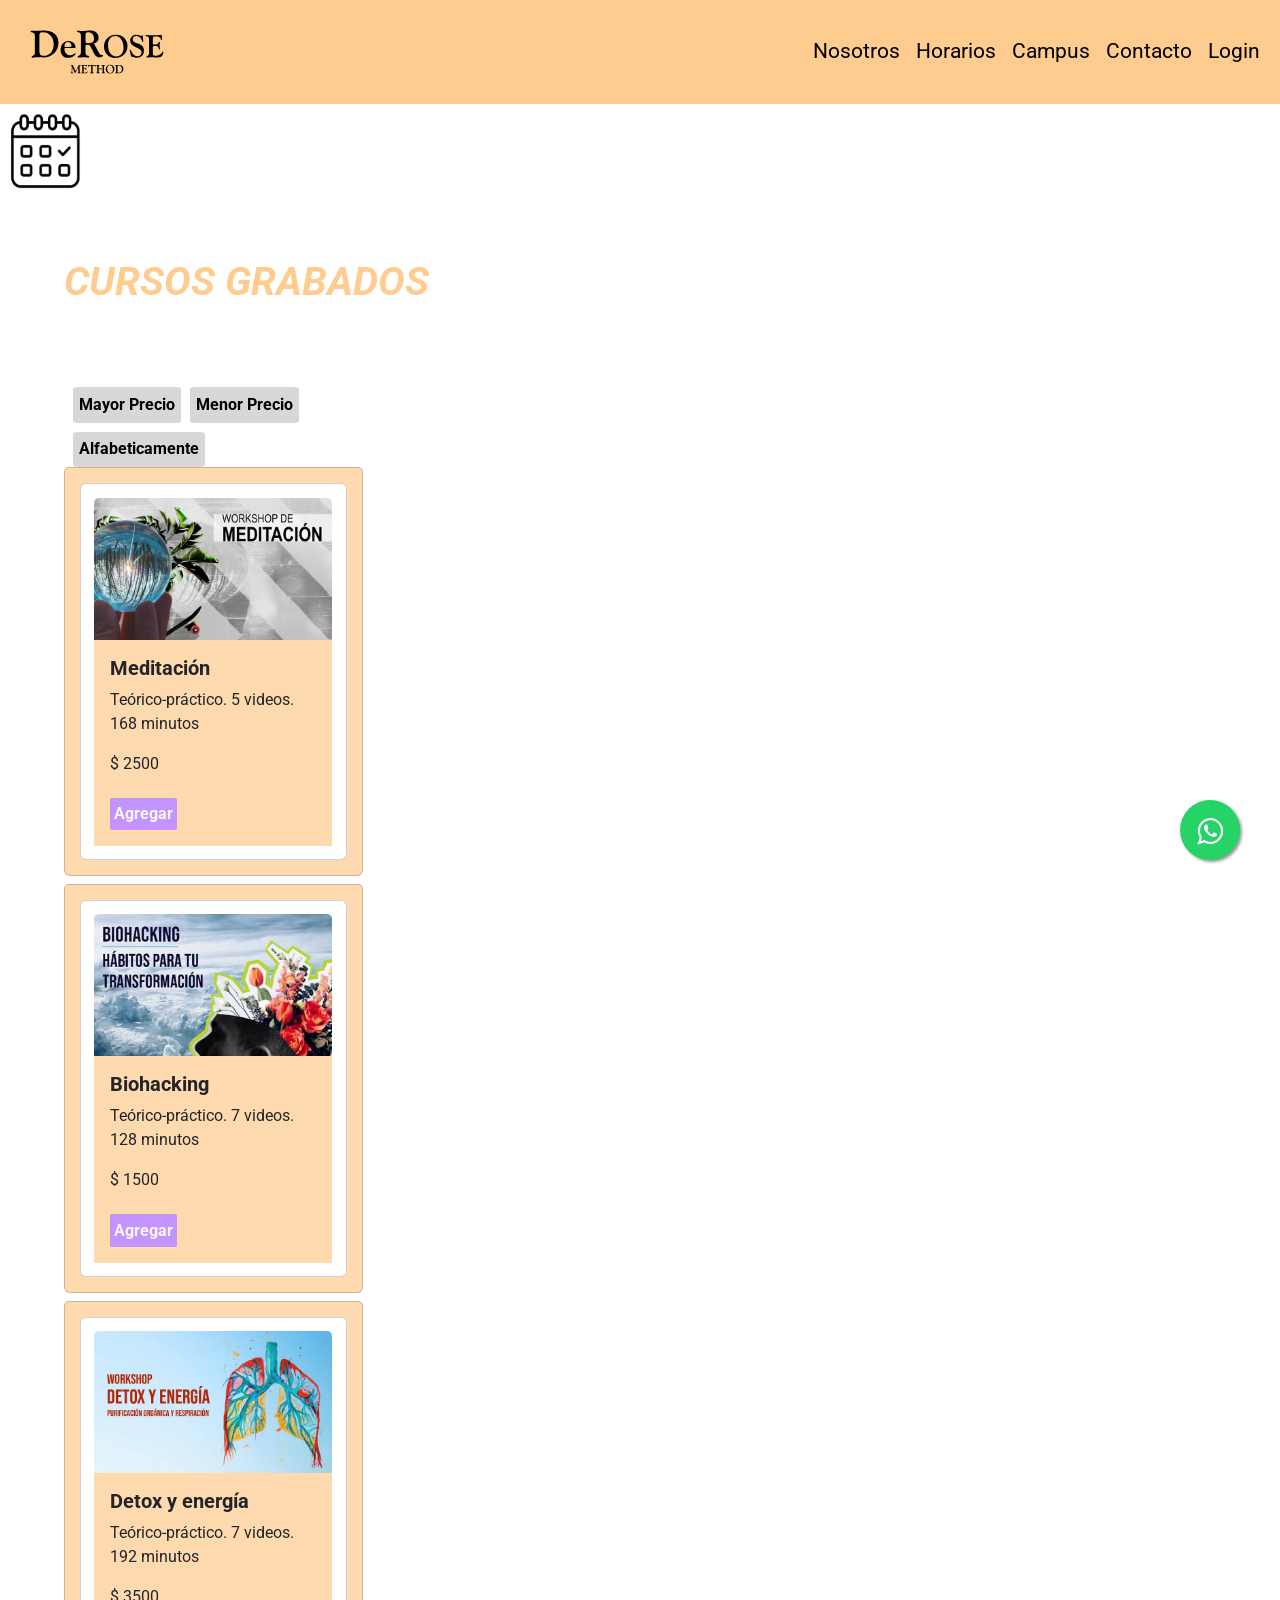
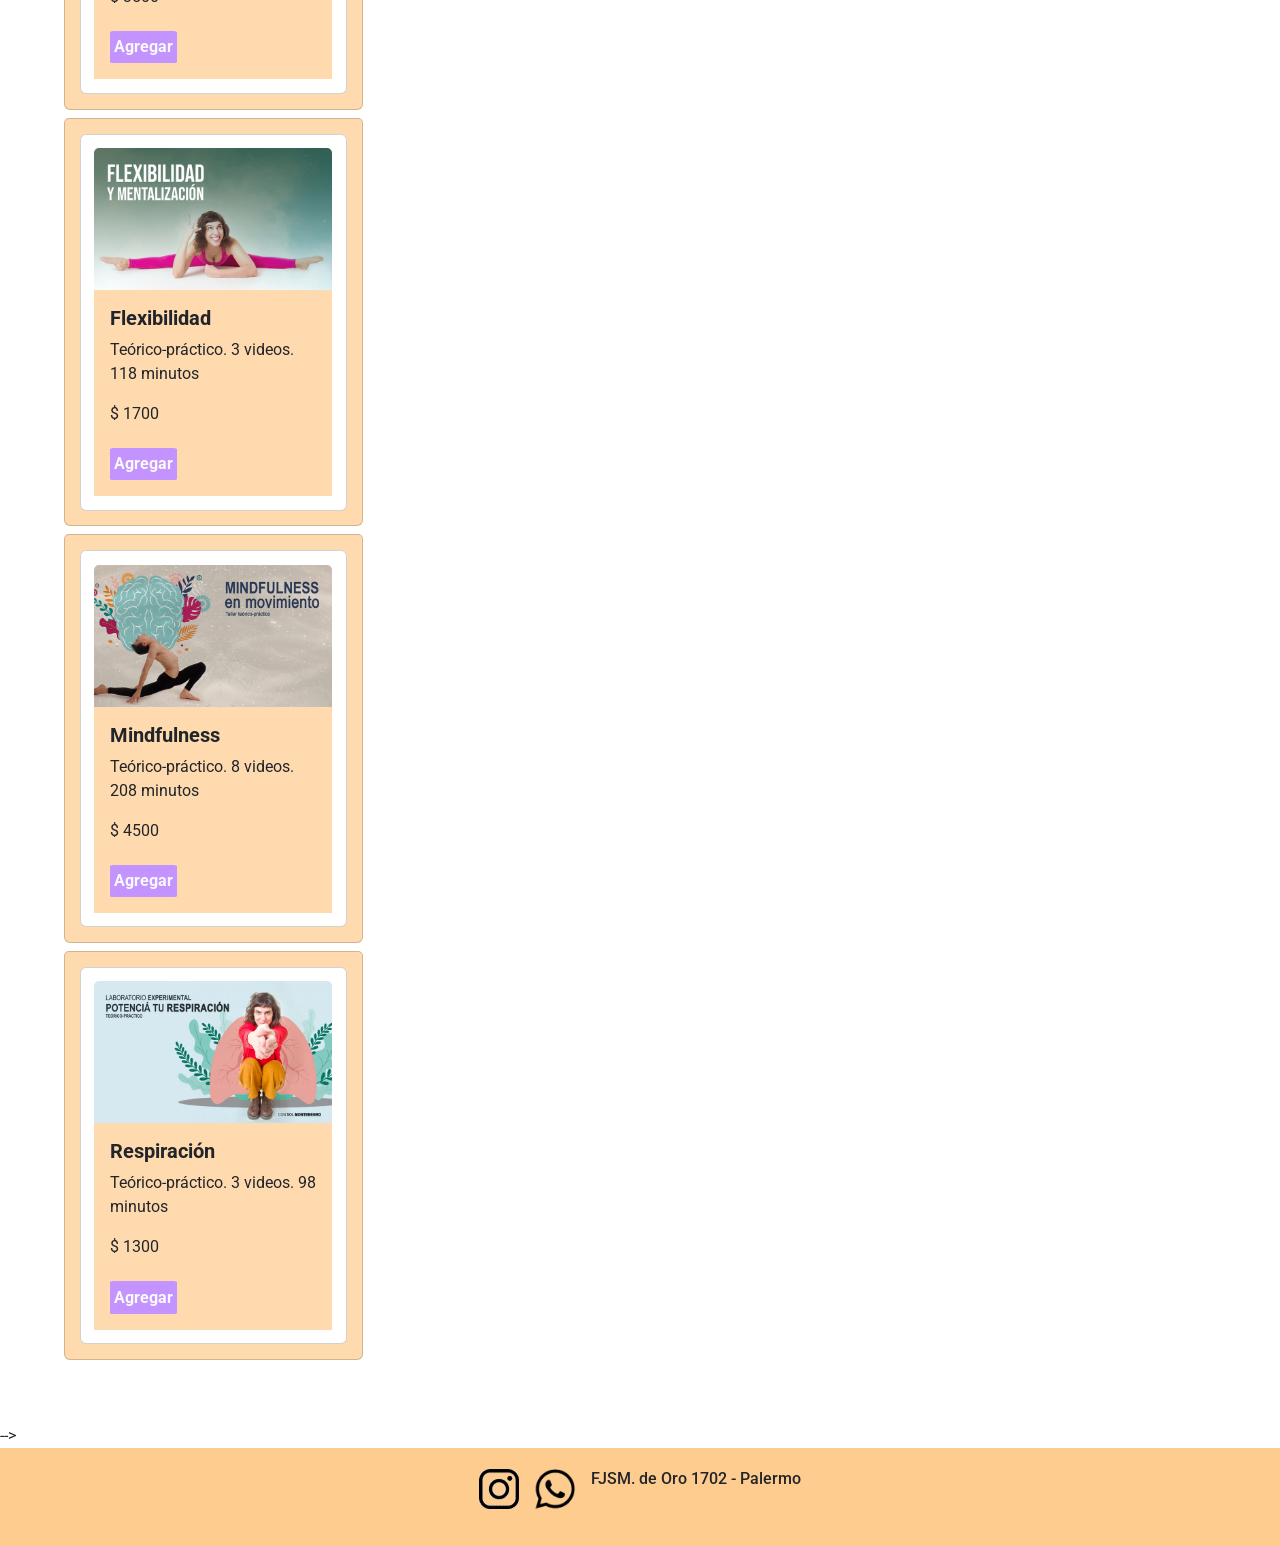
==== cursos.html @ 15c58457 "entrega por partes con dudas" ====
<!DOCTYPE html>
<html lang="en">
  <head>
    <meta charset="UTF-8">
    <meta http-equiv="X-UA-Compatible" content="IE=edge">
    <meta name="viewport" content="width=device-width, initial-scale=1.0">
    <title>DeROSE Method - mindfulness y meditación</title>
    <link rel="shortcut icon" href="img/faviconderose.png">
    <link href="https://cdn.jsdelivr.net/npm/bootstrap@5.2.0-beta1/dist/css/bootstrap.min.css" rel="stylesheet" integrity="sha384-0evHe/X+R7YkIZDRvuzKMRqM+OrBnVFBL6DOitfPri4tjfHxaWutUpFmBp4vmVor" crossorigin="anonymous">
    <link rel="stylesheet" href="css/main.css">
    <meta name="description" content="Cursos grabados para que hagas cuando quieras desde la comodidad de tu casa">
    <meta name="keywords"  content="Meditación, Mindfulness, Foco, Online, clases grabadas">

   </head>
<body>
  <nav class="navbar navbar-expand-sm bgNav"> 
        <div class="container-fluid">
          <a class="navbar-brand logo__peque" href="index.html"><img src="img/logo.svg" alt=""></a>
          <button class="navbar-toggler" type="button" data-bs-toggle="collapse" data-bs-target="#navbarNav" aria-controls="navbarNav" aria-expanded="false" aria-label="Toggle navigation">
            <span class="navbar-toggler-icon"></span>
          </button>
          <div class="collapse navbar-collapse" id="navbarNav">
            <ul class="navbar-nav ms-auto">
              <li class="nav-item">
                <a class="nav-link active" aria-current="page" href="pages/nosotros.html">Nosotros</a>
              </li>
              <li class="nav-item">
                <a class="nav-link active" href="pages/horarios.html">Horarios</a>
              </li>
              <li class="nav-item">
                <a class="nav-link active" href="pages/campus.html">Campus</a>
              </li>
              <li class="nav-item">
                <a class="nav-link active" href="pages/contacto.html">Contacto</a>
              </li>
              <li class="nav-item">
                <a class="nav-link active" href="pages/login.html">Login</a>
              </li>
            </ul>
          </div>
        </div>
    </nav>
  <main>

    <section class="carrito-c animated">
        <span style="font-size:30px;cursor:pointer" id="openCar">
          <img src="img/cart.jpeg" class="nav-link dropdown-toggle img-fluid" height="90px"
          width="90px" data-bs-toggle="modal" data-bs-target="#exampleModal"></img>
        </span>
    </section>


    <h1 class="h2__pages">CURSOS GRABADOS</h1>
    <section>
        <div>   

        <section class="container-fluid">
            <div class="row">
                <div class="col-sm-12 col-md-6 col-xl-4 cards__estilos" id="tienda">


                </div>

              </div>
        </section>
            <section class="modal fade" id="exampleModal" tabindex="-1" aria-labelledby="exampleModalLabel" aria-hidden="true">
                <div class="modal-dialog modal-lg">
                  <div class="modal-content">
                    <div class="modal-header">
                      <h5 class="modal-title" id="exampleModalLabel">Cursos en el carrito</h5>
                      <button type="button" class="btn-close" data-bs-dismiss="modal" aria-label="Close"></button>
                    </div>
                    <div class="modal-body">
                        
                        <div class="row text-center" id="carrito">
                    
                        </div>
                        
                    </div>
                    <div class="modal-footer">
                        <div id="total"></div>
                  </div>
                </div>
            </section>


            <!-- <div class="card col-sm-12 col-md-6 col-xl-4 cards__estilos">
                <img src="img/curso-abc-med.jpg" class="card-img-top w-100" alt="Medita ción">
                <div class="card-body cards__fondo">
                  <h5 class="card-title">MEDITACIÓN</h5>
                  <p class="card-text">Teórico-práctico. 5 videos. 168 minutos</p>
                  <a href="#" class="bot__3">+ INFO</a>
                </div>
            </div>   --> -->
            <!-- <div class="card col-sm-12 col-md-6 col-xl-4 cards__estilos">
                <img src="img/curso-biohacking.jpg" class="card-img-top w-100" alt="Biohacking">
                <div class="card-body cards__fondo">
                  <h5 class="card-title">BIOHACKING</h5>
                  <p class="card-text">Teórico-práctico. 5 videos. 168 minutos</p>
                  <a href="#" class="bot__3">+ INFO</a>
                </div>
            </div>    
            <div class="card col-sm-12 col-md-6 col-xl-4 cards__estilos">
                <img src="img/curso-detox-online.jpg" class="card-img-top w-100" alt="Detox">
                <div class="card-body cards__fondo">
                  <h5 class="card-title">DETOX Y ENERGÍA</h5>
                  <p class="card-text">Teórico-práctico. 5 videos. 168 minutos</p>
                  <a href="#" class="bot__3">+ INFO</a>
                </div>
            </div>   
            <div class="card col-sm-12 col-md-6 col-xl-4 cards__estilos">
                <img src="img/curso-flexibilidad-online.jpg" class="card-img-top w-100" alt="Flexibilidad">
                <div class="card-body cards__fondo">
                  <h5 class="card-title">FLEXIBILIDAD</h5>
                  <p class="card-text">Teórico-práctico. 5 videos. 168 minutos</p>
                  <a href="#" class="bot__3">+ INFO</a>
                </div>
            </div>   
            <div class="card col-sm-12 col-md-6 col-xl-4 cards__estilos">
                <img src="img/curso-mind-movimiento.jpg" class="card-img-top w-100" alt="Movimiento">
                <div class="card-body cards__fondo">
                  <h5 class="card-title">MINDFUNESS Y MOVIMIENTO</h5>
                  <p class="card-text">Teórico-práctico. 5 videos. 168 minutos</p>
                  <a href="#" class="bot__3">+ INFO</a>
                </div>
            </div>   
            <div class="card col-sm-12 col-md-6 col-xl-4 cards__estilos">
                <img src="img/curso-respi.jpg" class="card-img-top w-100" alt="Respiración">
                <div class="card-body cards__fondo">
                  <h5 class="card-title">RESPIRACIÓN</h5>
                  <p class="card-text">Teórico-práctico. 5 videos. 168 minutos</p>
                  <a href="#" class="bot__3">+ INFO</a>
                </div>
            </div>    -->

        </div>
       </section>

    </main>

    <footer class="pie">
      <div class="d-flex flex-row mb-3 justify-content-center">
        <div class="p-2"><a href="https://www.instagram.com/derosepalermo">
          <img src="img/ig.svg" alt="Instagram">
      </a></div>
        <div class="p-2"><a href="https://walink.co/ecbae5">
          <img  src="img/wap.svg" alt="Whatsapp">
      </a></div>
        <div class="p-2"><h4> FJSM. de Oro 1702 - Palermo</h4></div>
      </div>
    </footer>

    <link rel="stylesheet" href="https://maxcdn.bootstrapcdn.com/font-awesome/4.5.0/css/font-awesome.min.css">
    <a href="https://api.whatsapp.com/send?phone=541161279903&text=Hola,%20quer%C3%ADa%20informaci%C3%B3n%20sobre%20la%20propuesta" class="float" target="_blank">
    <i class="fa fa-whatsapp my-float"></i>
    </a>

   <script src="https://cdn.jsdelivr.net/npm/bootstrap@5.2.0-beta1/dist/js/bootstrap.bundle.min.js" integrity="sha384-pprn3073KE6tl6bjs2QrFaJGz5/SUsLqktiwsUTF55Jfv3qYSDhgCecCxMW52nD2" crossorigin="anonymous"></script>  

   <script src="js/main.js"></script>
  </body>
  </html>
---- css/main.css ----
@import url("https://fonts.googleapis.com/css2?family=Quintessential&family=Roboto:wght@300&display=swap");
.box__horarios {
  background-color: #d7d7d7;
  width: 100%;
  height: 40px;
  font-weight: normal;
  border-radius: 1%;
  font-size: 1em;
  padding: 3%; }

.nada {
  background-color: #d7d7d7;
  width: 100%;
  height: 0px;
  font-weight: bold;
  border-radius: 1%;
  font-size: 1em;
  padding: 0%; }

.meditacion__destacado {
  background-color: #ffdaaf;
  width: 100%;
  height: 40px;
  font-weight: bold;
  border-radius: 1%;
  font-size: 1em;
  padding: 3%; }

.entrenamiento__destacado {
  background-color: #c4dfaa;
  width: 100%;
  height: 40px;
  font-weight: normal;
  border-radius: 1%;
  font-size: 1em;
  padding: 3%; }

.meditacion__destacado2 {
  background-color: #ffdaaf;
  width: 100%;
  height: 40px;
  font-weight: bold;
  border-radius: 1%;
  font-size: 1em;
  padding: 3%;
  color: #4d4d4d;
  align-items: center;
  justify-content: center;
  text-align: center; }
  .meditacion__destacado2 p {
    text-decoration: none; }

.entrenamiento__destacado2 {
  background-color: #c393ff;
  width: 100%;
  height: 40px;
  font-weight: normal;
  border-radius: 1%;
  font-size: 1em;
  padding: 3%;
  color: #4d4d4d;
  align-items: center;
  justify-content: center;
  text-align: center; }

.clases_especiales {
  background-color: #e1c8ff;
  width: 100%;
  height: 40px;
  font-weight: bold;
  border-radius: 1%;
  font-size: 1em;
  padding: 3%; }

.bot__1, .bot__2, .bot__3, .bot__4, .bot__5, .bot__8 {
  background-color: #d7d7d7;
  padding: 2%;
  border: none;
  border-radius: 5%;
  font-weight: bold;
  margin-left: 3%;
  margin-top: 3%; }
  .bot__1:hover, .bot__2:hover, .bot__3:hover, .bot__4:hover, .bot__5:hover, .bot__8:hover {
    background-color: #ffdaaf;
    cursor: pointer; }

.bot__2 {
  margin-left: 0%;
  background-color: #c393ff; }
  .bot__2:hover {
    background-color: #ffcc8f;
    cursor: pointer; }

.bot__3 {
  margin-left: 0%;
  background-color: #c393ff;
  color: #fafafa;
  text-decoration: none; }
  .bot__3:hover {
    background-color: #ffcc8f;
    cursor: pointer;
    color: #fafafa; }

.bot__4 {
  margin-left: 0%;
  font-size: 2em;
  border-radius: 2%;
  width: 100%;
  background-color: #ffcc8f;
  color: #131313;
  font-weight: bolder;
  text-decoration: none; }

.bot__5 {
  margin-left: 0%;
  margin-top: 0%;
  padding: 2%;
  font-size: 1.3em;
  border-radius: 2%;
  background-color: #ca82ff;
  color: #fafafa;
  text-decoration: none; }
  .bot__5:hover {
    color: #131313; }

.bot__8 {
  margin-left: 3%;
  margin-bottom: 3%;
  font-size: 1em;
  border-radius: 2%;
  width: 94%;
  background-color: #ffcc8f;
  color: #131313;
  font-weight: bolder;
  text-decoration: none; }

.destacados, .destacadosInfo, .destacadosIndex {
  padding-top: 2%;
  padding-left: 2%; }
  .destacados article, .destacadosInfo article, .destacadosIndex article {
    padding: 1%;
    background-color: #ca82ff;
    padding-top: 5%;
    padding-bottom: 3%;
    margin-bottom: 5%; }
    .destacados article h2, .destacadosInfo article h2, .destacadosIndex article h2 {
      font-size: 2em;
      padding-left: 3%;
      padding-top: 3%; }
    .destacados article img, .destacadosInfo article img, .destacadosIndex article img {
      padding-left: 5%;
      max-width: 95%;
      min-width: 95%; }

.destacadosInfo article {
  padding-top: 1%;
  border-radius: 3%;
  background-color: #ffcc8f;
  border-radius: 1%; }

.destacadosInfo h6 {
  padding-left: 3%; }

.destacadosInfo .descuentoInfo {
  height: 50px;
  margin-left: 1%;
  width: 98%; }
  .destacadosInfo .descuentoInfo h3 {
    font-size: 1.3em;
    text-align: center; }

.destacadosIndex {
  padding-top: 2%;
  padding-left: 3%; }
  .destacadosIndex article {
    padding: 1%;
    background-color: #ca82ff;
    padding-top: 2%;
    padding-bottom: 2%;
    margin-bottom: 5%; }
    .destacadosIndex article h2 {
      font-size: 2em;
      padding-left: 3%;
      padding-top: 3%; }
    .destacadosIndex article img {
      margin-top: 4%;
      padding-left: 5%;
      max-width: 95%;
      min-width: 95%; }

.h3__pagesIni {
  padding-left: 5%;
  padding-top: 1%;
  font-style: italic;
  font-weight: bold;
  font-size: 1.3em; }

.h3__pagesTit {
  width: 95%;
  margin-left: 3%;
  padding-left: 5%;
  padding-top: 1%;
  background-color: #ffdaaf;
  font-style: italic;
  font-weight: bold;
  font-size: 1.3em; }

nav {
  width: 100%;
  font-size: 1.3em; }
  nav img {
    width: 50%;
    padding: 5%; }
  nav li:hover {
    background-color: #ffdaaf;
    border-radius: 5%; }

.bgNav {
  background-color: #ffcc8f; }

* {
  font-family: "Roboto", sans-serif;
  padding: 0;
  margin: 0;
  box-sizing: border-box; }

.txt__destacados {
  font-size: 1em;
  padding: 3%;
  max-width: 95%;
  text-align: justify; }

.linear__gradient {
  background: linear-gradient(to top, #ca82ff, #f5f0bb);
  border: solid 10px white; }

.linear__gradient3 {
  background: linear-gradient(to top, #ca82ff, #EBF4F5);
  border: solid 10px white; }

.linear__gradient4 {
  background: linear-gradient(to top, #ca82ff, #ebf4f5);
  border: solid 10px white; }

.linear__gradient5 {
  background: linear-gradient(to top, #d7d7d7, #fafafa);
  border: solid 10px white; }

.linear__gradient6 {
  background: linear-gradient(to top, #c4dfaa, #ebf4f5);
  border: solid 10px white; }

.linear__gradient7 {
  background: linear-gradient(to top, #ffdaaf, #ffcc8f);
  border: solid 10px white; }

.dropdown__nav {
  background-color: #ffdaaf;
  border-radius: 0px; }

.contacto {
  padding: 3% 0px;
  background: #ffdaaf;
  margin: 3%; }
  .contacto input {
    margin-top: 5%;
    background: #fafafa; }
  .contacto textarea {
    margin-top: 5%;
    background: #fafafa;
    min-height: 188px;
    max-width: 100%; }
  .contacto .map {
    overflow: hidden;
    border-radius: 4px; }
  .contacto select {
    margin-top: 5%;
    background: #fafafa; }
  .contacto option {
    margin-top: 5%; }

.seccion__tit h2 {
  color: #131313;
  font-size: 2em;
  font-weight: normal;
  padding-bottom: 3%;
  display: inline-block; }

.seccion__tit p {
  color: #ffdaaf;
  margin-bottom: 5%; }

.pie {
  background-color: #ffcc8f;
  padding: 1%;
  align-items: center;
  justify-content: center; }
  .pie h4 {
    font-size: 1em; }

.pie__login {
  position: fixed;
  width: 100%;
  margin-top: 5%;
  bottom: 0px; }

#tit__carousel {
  font-size: 2em;
  font-weight: bolder; }
  #tit__carousel p {
    font-size: 1em; }

.cards__estilos {
  padding: 5%; }

.cards__fondo {
  background-color: #ffdaaf; }

.card h5 {
  font-weight: bolder; }

.destacados__campus {
  padding-top: 2%;
  padding-left: 2%;
  padding-bottom: 3%;
  margin-bottom: 3%; }
  .destacados__campus article {
    padding: 1%; }
  .destacados__campus h4 {
    font-size: 2em;
    padding-left: 3%; }
  .destacados__campus img {
    padding-left: 3%;
    padding-right: 3%;
    max-width: 100%;
    min-width: 100%; }

.linear__gradient2 {
  background: #ca82ff;
  border: solid 8px white; }

.h2__pages {
  text-align: left;
  padding-left: 5%;
  padding-top: 5%;
  font-style: italic;
  font-weight: bolder;
  color: #ffcc8f; }

.p__pages {
  width: 95%;
  padding-left: 5%;
  padding-top: 1%;
  font-size: 1em;
  text-align: justify; }
  .p__pages li {
    margin-left: 10%;
    text-align: justify; }

.h3__pages, .h3__pagesIni, .h3__pagesTit {
  padding-left: 5%;
  padding-top: 1%; }

.video {
  padding: 3%;
  max-width: 100%;
  max-height: auto; }

.video__entrevista {
  margin-top: 7%;
  padding: 3%; }

.p__video__entrevista {
  margin-top: 5%;
  padding-left: 5%; }

.img__seccion {
  margin-top: 3%;
  padding: 5%; }

.bullets__empresas {
  display: list-item;
  padding: 5%;
  text-align: justify;
  font-size: 1em; }

.estilo__empresas {
  padding-top: 8%; }

.items__empresas {
  padding-left: 5%;
  padding-bottom: 5%; }

.img__empresas {
  width: 100%;
  height: 100%;
  padding: 3%; }

.box__horarios__big {
  padding: 5%; }

.box__horarios__big__vivo {
  padding-left: 5%; }

.float {
  position: fixed;
  width: 60px;
  height: 60px;
  bottom: 40px;
  right: 40px;
  background-color: #25d366;
  color: #FFF;
  border-radius: 50px;
  text-align: center;
  font-size: 30px;
  box-shadow: 2px 2px 3px #999;
  z-index: 100; }

.float:hover {
  text-decoration: none;
  color: #25d366;
  background-color: #fff; }

.my-float {
  margin-top: 16px; }

.tit__exito {
  align-items: center;
  justify-content: center;
  text-align: center;
  font-size: 2em;
  background-color: #ffcc8f; }

.bg__exito {
  background-color: #ffcc8f; }

.paginacion {
  width: 100%;
  display: flex;
  align-items: center;
  justify-content: center;
  padding: 2%; }
  .paginacion a {
    text-decoration: none;
    background-color: #d7d7d7;
    margin-left: 1%;
    width: 40px;
    text-align: center;
    justify-content: center;
    align-items: center;
    padding: 1%;
    color: #131313; }
    .paginacion a:hover {
      background-color: #ffdaaf;
      color: #131313;
      cursor: pointer; }
  .paginacion .year {
    font-style: bolder;
    font-size: 0.8em;
    background-color: #d7d7d7; }
  .paginacion .seleccionado {
    background-color: #c393ff; }

.icon__home {
  display: flex;
  flex-direction: row; }

.icon_index {
  padding-left: 5%; }

.icon__grabadas {
  color: #131313;
  padding-left: 3%;
  font-size: 1.3em; }

.icon__live {
  padding-left: 2%;
  color: #d7d7d7;
  font-size: 1.3em;
  animation-name: live;
  animation-duration: 2s;
  animation-iteration-count: infinite; }

@keyframes live {
  0% {
    color: #d7d7d7; }
  50% {
    color: red; }
  100% {
    color: #d7d7d7; } }

.campus__live {
  padding-left: 2%;
  animation-name: campuslive;
  animation-duration: 2s;
  animation-iteration-count: infinite; }

@keyframes campuslive {
  0% {
    background-color: red; }
  50% {
    background-color: #fafafa; }
  100% {
    background-color: red; } }

.texto__descuento {
  height: 50px;
  border-radius: 0; }
  .texto__descuento h2 {
    font-size: 0.8em; }

.receta {
  padding-bottom: 5%; }
  .receta li {
    padding-left: 5%; }

#form_content_container {
  background-color: #ffdaaf;
  padding: 5%;
  margin: 5%; }
  #form_content_container input {
    margin-top: 2%; }
  #form_content_container select {
    margin-top: 2%;
    color: #4d4d4d; }

.bodyMemotest {
  background: #ffcc8f; }

.bodyMemotest2 {
  background: #ffdaaf; }

.main__memotest {
  width: 90%;
  margin: 100px auto 50px;
  align-items: center; }

.section1 {
  background-color: rgba(255, 255, 255, 0.2);
  padding: 0 10px 10px 10px;
  border-radius: 8px; }
  .section1 h1 {
    text-align: center;
    color: white; }

.bot__memotest {
  height: 120px;
  width: 120px;
  font-size: 40px;
  color: white;
  font-weight: bold; }

.bot__memotest:hover {
  cursor: pointer; }

.section2 {
  background-color: rgba(255, 255, 255, 0.2);
  border-top-right-radius: 8px;
  border-bottom-right-radius: 8px;
  font-size: 1em;
  width: 100%;
  height: 400px;
  padding: 0 20px;
  padding-top: 5%; }

.estadisticas {
  border: 1px solid white;
  height: 60px;
  border-radius: 8px;
  padding: 8px 20px;
  box-sizing: border-box; }

@media (min-width: 768px) {
  .table__container {
    font-size: 1em; }
  .box__horarios2 {
    width: 100%;
    height: 80px;
    border-radius: 4%;
    font-size: 0.8em;
    padding: 3%; }
  .box__horarios {
    width: 100%;
    height: 50px;
    border-radius: 4%;
    font-size: 0.8em;
    padding: 3%; }
  #tit__carousel {
    font-size: 3em;
    font-weight: bolder; }
  .carousel-item p {
    font-size: 2em; }
  .container2 {
    width: 500px; } }

@media (min-width: 1024px) {
  .table__container {
    font-size: 1.3em; }
  #tit__carousel {
    font-size: 4em;
    font-weight: bolder; }
  .carousel-item p {
    font-size: 2em; }
  .container2 {
    width: 500px; } }

@media (max-width: 440px) {
  .logo__peque {
    width: 50%; }
  #tit__carousel {
    font-size: 1em;
    font-weight: bolder; }
  .carousel-item p {
    font-size: 0.8em; }
  .container2 {
    width: 100%; } }
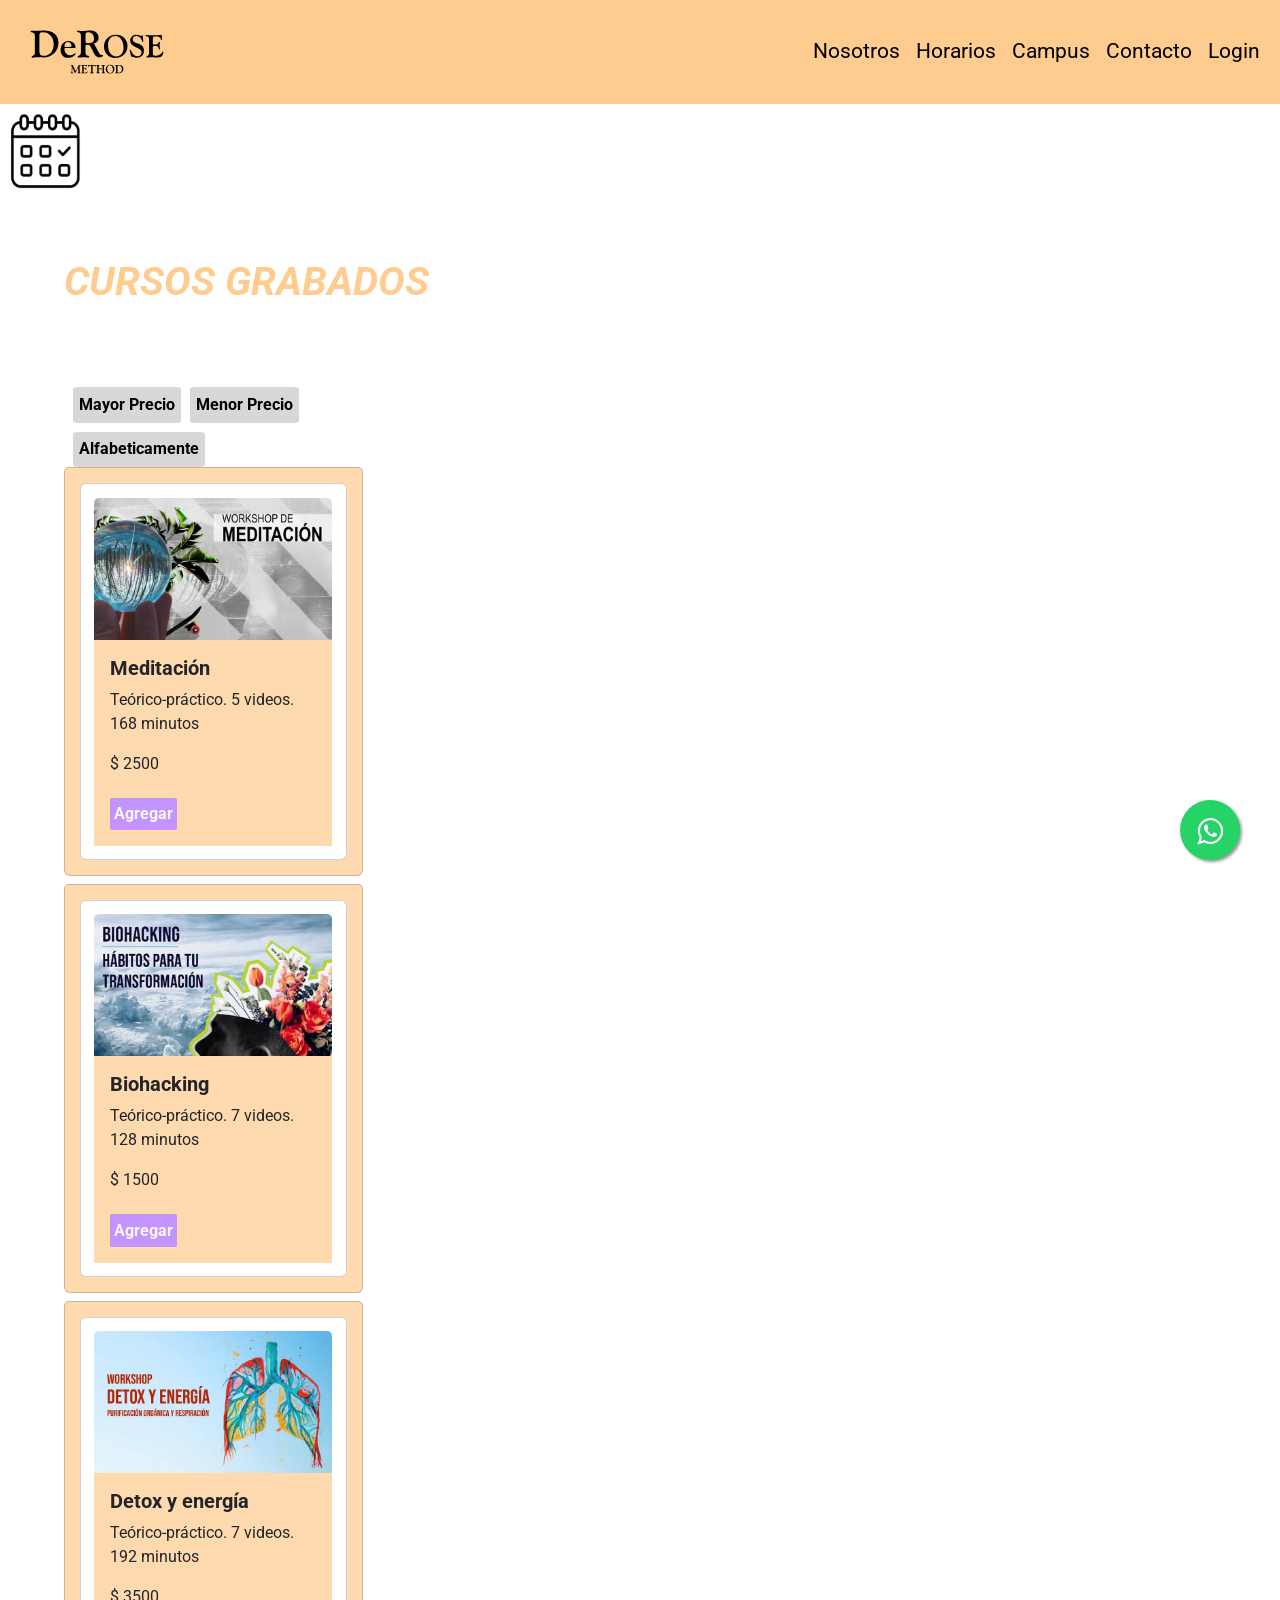
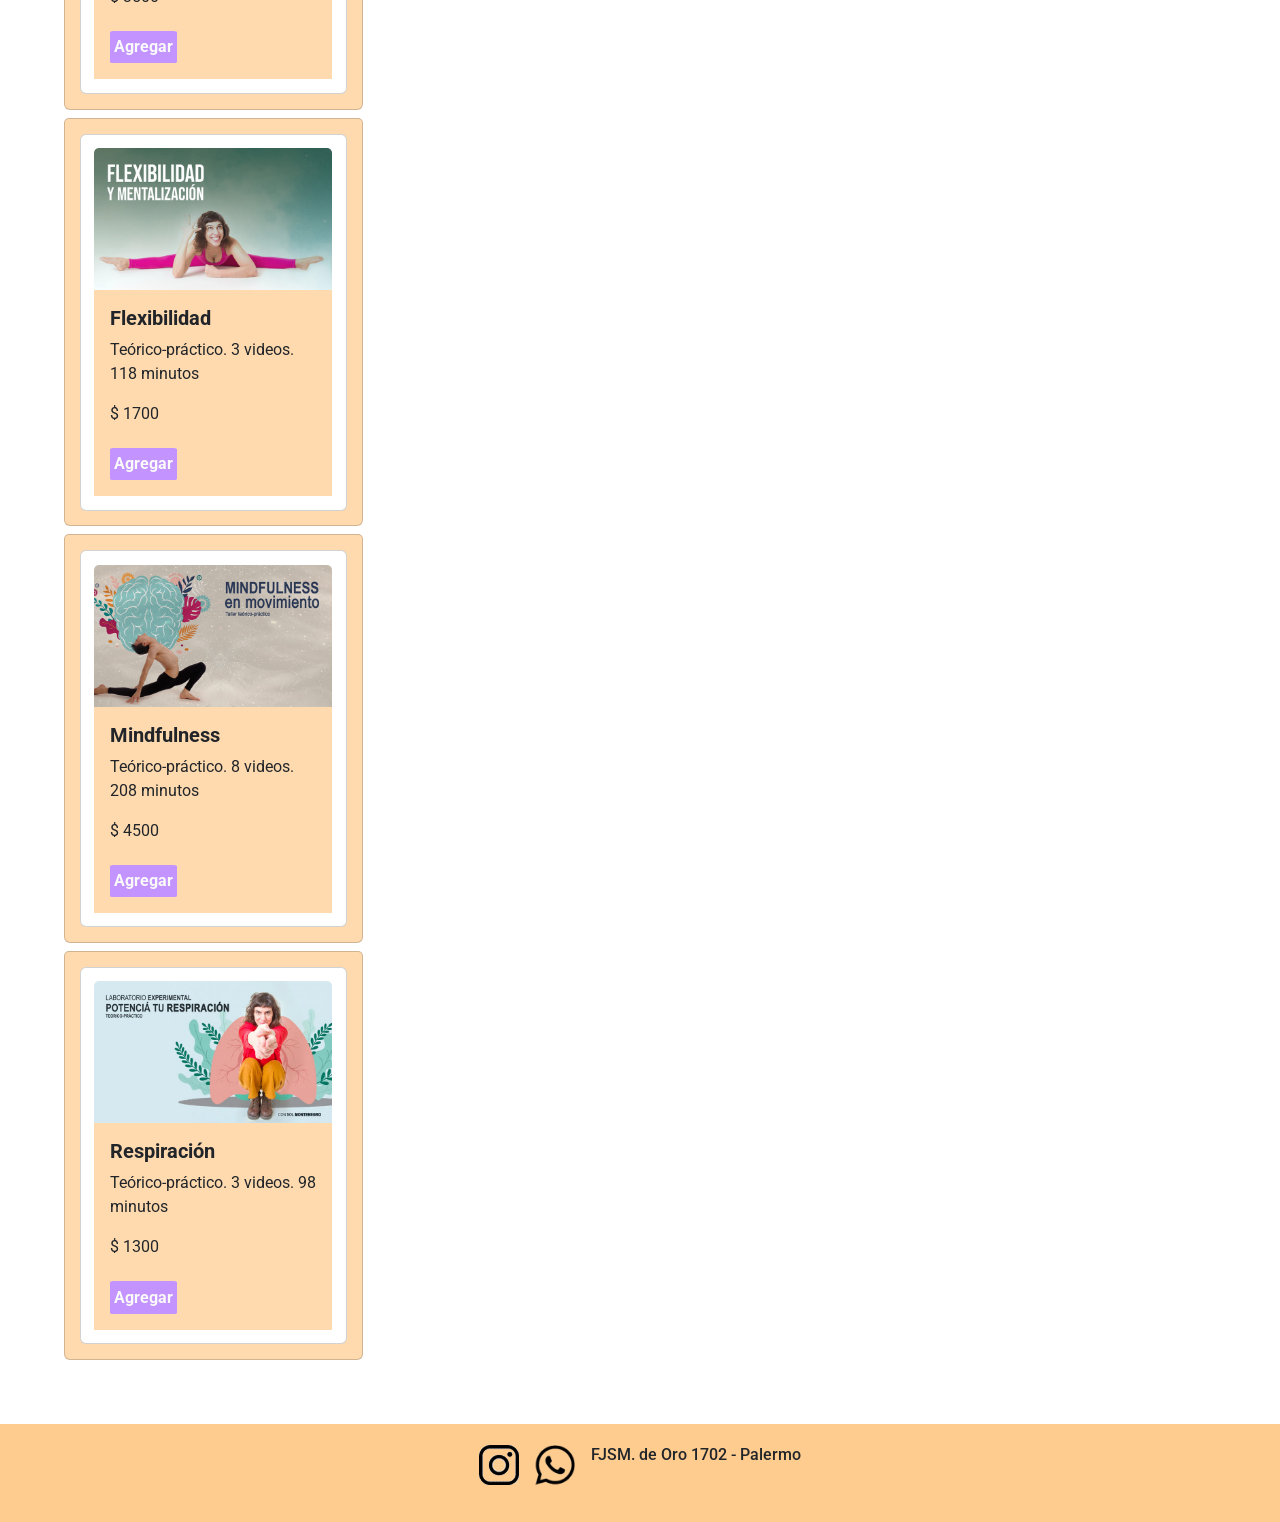
==== commit 14e25148: "correccion de carrito" ====
--- a/cursos.html
+++ b/cursos.html
@@ -83,56 +83,6 @@
                 </div>
             </section>
 
-
-            <!-- <div class="card col-sm-12 col-md-6 col-xl-4 cards__estilos">
-                <img src="img/curso-abc-med.jpg" class="card-img-top w-100" alt="Medita ción">
-                <div class="card-body cards__fondo">
-                  <h5 class="card-title">MEDITACIÓN</h5>
-                  <p class="card-text">Teórico-práctico. 5 videos. 168 minutos</p>
-                  <a href="#" class="bot__3">+ INFO</a>
-                </div>
-            </div>   --> -->
-            <!-- <div class="card col-sm-12 col-md-6 col-xl-4 cards__estilos">
-                <img src="img/curso-biohacking.jpg" class="card-img-top w-100" alt="Biohacking">
-                <div class="card-body cards__fondo">
-                  <h5 class="card-title">BIOHACKING</h5>
-                  <p class="card-text">Teórico-práctico. 5 videos. 168 minutos</p>
-                  <a href="#" class="bot__3">+ INFO</a>
-                </div>
-            </div>    
-            <div class="card col-sm-12 col-md-6 col-xl-4 cards__estilos">
-                <img src="img/curso-detox-online.jpg" class="card-img-top w-100" alt="Detox">
-                <div class="card-body cards__fondo">
-                  <h5 class="card-title">DETOX Y ENERGÍA</h5>
-                  <p class="card-text">Teórico-práctico. 5 videos. 168 minutos</p>
-                  <a href="#" class="bot__3">+ INFO</a>
-                </div>
-            </div>   
-            <div class="card col-sm-12 col-md-6 col-xl-4 cards__estilos">
-                <img src="img/curso-flexibilidad-online.jpg" class="card-img-top w-100" alt="Flexibilidad">
-                <div class="card-body cards__fondo">
-                  <h5 class="card-title">FLEXIBILIDAD</h5>
-                  <p class="card-text">Teórico-práctico. 5 videos. 168 minutos</p>
-                  <a href="#" class="bot__3">+ INFO</a>
-                </div>
-            </div>   
-            <div class="card col-sm-12 col-md-6 col-xl-4 cards__estilos">
-                <img src="img/curso-mind-movimiento.jpg" class="card-img-top w-100" alt="Movimiento">
-                <div class="card-body cards__fondo">
-                  <h5 class="card-title">MINDFUNESS Y MOVIMIENTO</h5>
-                  <p class="card-text">Teórico-práctico. 5 videos. 168 minutos</p>
-                  <a href="#" class="bot__3">+ INFO</a>
-                </div>
-            </div>   
-            <div class="card col-sm-12 col-md-6 col-xl-4 cards__estilos">
-                <img src="img/curso-respi.jpg" class="card-img-top w-100" alt="Respiración">
-                <div class="card-body cards__fondo">
-                  <h5 class="card-title">RESPIRACIÓN</h5>
-                  <p class="card-text">Teórico-práctico. 5 videos. 168 minutos</p>
-                  <a href="#" class="bot__3">+ INFO</a>
-                </div>
-            </div>    -->
-
         </div>
        </section>
 
